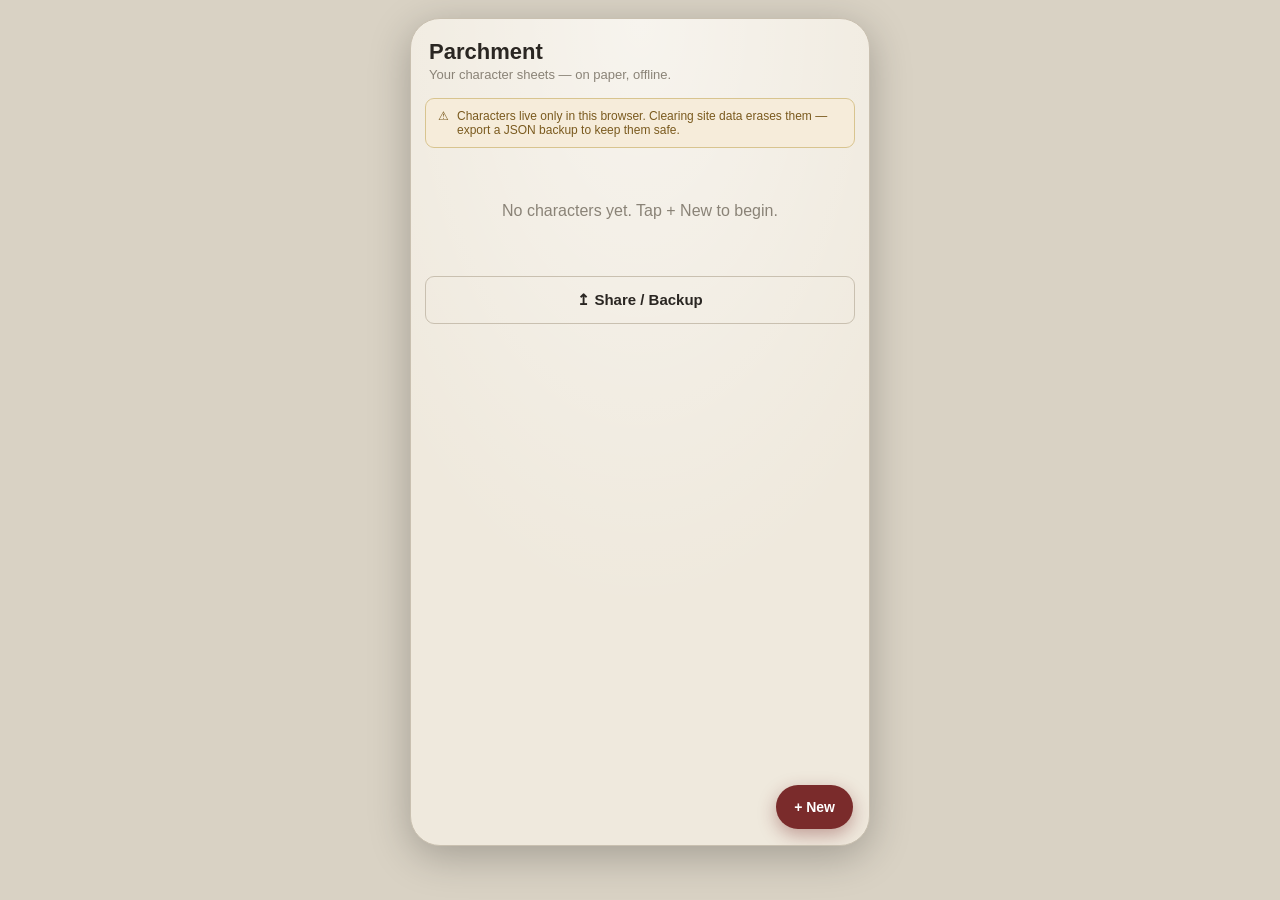
==== app/index.html @ dfa6e0cf "Parchment: offline PWA D&D character-sheet builder Vanilla-JS implementation of SPEC.md: two-context" ====
<!DOCTYPE html>
<html lang="en">
<head>
  <meta charset="UTF-8" />
  <meta name="viewport" content="width=device-width, initial-scale=1, viewport-fit=cover, maximum-scale=1, user-scalable=no" />
  <meta name="theme-color" content="#7a2b2b" />
  <meta name="apple-mobile-web-app-capable" content="yes" />
  <meta name="apple-mobile-web-app-status-bar-style" content="black-translucent" />
  <title>Parchment</title>
  <link rel="manifest" href="./manifest.webmanifest" />
  <link rel="icon" href="./icon.svg" type="image/svg+xml" />
  <link rel="apple-touch-icon" href="./icon.svg" />
  <link rel="stylesheet" href="./styles.css" />
</head>
<body>
  <div id="app"></div>
  <input id="file-input" type="file" accept="application/json,.json" hidden />
  <script type="module" src="./app.js"></script>
  <script>
    if ('serviceWorker' in navigator) {
      window.addEventListener('load', () => navigator.serviceWorker.register('./sw.js').catch(() => {}));
    }
  </script>
</body>
</html>
---- app/styles.css ----
/* Parchment — aged paper + ink + a single oxblood accent (SPEC §8.3).
   Bold in one place, quiet everywhere else. System font stack, no CDN. */
:root {
  --ink: #2a2622;
  --paper: #efe9dd;
  --card: #fdfcfa;
  --line: #c9c0b0;
  --muted: #8a8377;
  --oxblood: #7a2b2b;
  --radius: 9px;
  --gap: 10px;
  --font: -apple-system, BlinkMacSystemFont, "Segoe UI", Roboto, Helvetica, Arial, sans-serif;
  --mono: ui-monospace, SFMono-Regular, "SF Mono", Menlo, Consolas, monospace;
}

* { box-sizing: border-box; -webkit-tap-highlight-color: transparent; }
html, body { margin: 0; height: 100%; }
body {
  font-family: var(--font);
  color: var(--ink);
  background: #d9d2c4;
  overscroll-behavior: none;
}
button {
  font-family: inherit; color: inherit; cursor: pointer;
  touch-action: manipulation;            /* kill the 300ms tap delay / double-tap zoom */
  -webkit-user-select: none; user-select: none;  /* no text/emoji selection on long-press */
  -webkit-touch-callout: none;           /* no iOS long-press callout menu */
}
/* Tappable non-button elements get the same fast-tap behaviour. */
.wdg.tappable, .charrow, .tab { touch-action: manipulation; }
input, textarea, select { font-family: inherit; font-size: 16px; }

#app { height: 100%; }

/* Phone frame — on wide screens, show a centered device; on a phone, fill. */
.frame {
  position: relative;
  max-width: 460px;
  margin: 0 auto;
  height: 100%;
  display: flex;
  flex-direction: column;
  background: var(--paper);
  background-image:
    radial-gradient(120% 120% at 50% 0%, rgba(255,255,255,0.5), transparent 60%);
  box-shadow: 0 10px 40px rgba(0,0,0,0.25);
  overflow: hidden;
}
@media (min-width: 480px) {
  body { padding: 18px 0; }
  #app { height: calc(100% - 36px); }
  .frame { border-radius: 30px; border: 1px solid var(--line); }
}

/* Faint graph-paper grid: only in edit mode, fades in play mode (§8.3). */
.sheet {
  position: relative;
  flex: 1;
  overflow-y: auto;
  overflow-x: hidden;
  padding: var(--gap);
  scroll-behavior: smooth;
}
.sheet::before {
  content: "";
  position: absolute;
  inset: 0;
  pointer-events: none;
  background-image:
    linear-gradient(var(--line) 1px, transparent 1px),
    linear-gradient(90deg, var(--line) 1px, transparent 1px);
  background-size: 22px 22px;
  opacity: 0;
  transition: opacity 0.4s ease;
}
.frame.edit .sheet::before { opacity: 0.35; }

/* App bar */
.appbar {
  display: flex; align-items: center; gap: 10px;
  padding: 12px 14px calc(12px + env(safe-area-inset-top)) 14px;
  padding-top: max(12px, env(safe-area-inset-top));
  border-bottom: 1px solid var(--line);
  background: linear-gradient(var(--paper), rgba(239,233,221,0.85));
  backdrop-filter: blur(6px);
}
.appbar .name { flex: 1; font-weight: 650; font-size: 18px; letter-spacing: 0.2px; }
.appbar .name .sub { display: block; font-weight: 400; font-size: 11px; color: var(--muted); text-transform: uppercase; letter-spacing: 1px; }
.iconbtn {
  border: 1px solid var(--line); background: var(--card);
  width: 44px; height: 44px; border-radius: var(--radius);
  font-size: 18px; display: grid; place-items: center; padding: 0;
}
.iconbtn:active { transform: scale(0.94); }

/* Play/Edit toggle */
.toggle { display: inline-flex; border: 1px solid var(--line); border-radius: 999px; background: var(--card); overflow: hidden; }
.toggle button { border: 0; background: transparent; padding: 0 16px; min-height: 44px; font-size: 14px; font-weight: 600; color: var(--muted); }
.toggle button.on { background: var(--oxblood); color: #fff; }

/* Page tabs + dots */
.pagebar { display: flex; align-items: center; gap: 8px; padding: 8px 12px; border-bottom: 1px solid var(--line); overflow-x: auto; }
.tab { flex: none; display: inline-flex; align-items: center; min-height: 44px; border: 1px solid var(--line); background: var(--card); padding: 0 16px; border-radius: 999px; font-size: 14px; color: var(--muted); }
.tab.on { color: var(--ink); border-color: var(--ink); font-weight: 600; }
.tab.add { color: var(--oxblood); border-style: dashed; }
.dots { display: flex; gap: 6px; justify-content: center; padding: 8px 0 4px; }
.dot { width: 7px; height: 7px; border-radius: 50%; background: var(--line); }
.dot.on { background: var(--oxblood); }

/* Widget grid — responsive 2-col stack (§8.1) */
.grid { display: grid; grid-template-columns: repeat(2, 1fr); gap: var(--gap); align-content: start; }
.wdg {
  position: relative;
  background: var(--card);
  border: 1px solid var(--line);
  border-radius: var(--radius);
  min-height: 64px;
  padding: 10px 12px;
  display: flex; flex-direction: column; justify-content: center;
  box-shadow: 0 1px 0 rgba(0,0,0,0.03);
}
.wdg.tappable { cursor: pointer; }
.wdg.tappable:active { transform: scale(0.985); }
.wdg .wl { font-size: 11px; text-transform: uppercase; letter-spacing: 0.8px; color: var(--muted); }
.wdg .wv { font-size: 30px; font-weight: 650; line-height: 1.05; margin-top: 2px; }
.wdg .wv.text { font-size: 18px; font-weight: 550; }
.wdg .ws { font-size: 12px; color: var(--muted); margin-top: 2px; }
.wdg .marker { position: absolute; top: 8px; right: 10px; font-size: 13px; color: var(--oxblood); }
.wdg .wv.err { color: var(--oxblood); font-size: 20px; }
.wdg.num input {
  width: 100%; border: 0; background: transparent; font-size: 30px; font-weight: 650;
  color: var(--ink); padding: 0; margin-top: 2px; -moz-appearance: textfield;
}
.wdg.num input:focus { outline: none; border-bottom: 2px solid var(--oxblood); }
.wdg .editnum { position: absolute; bottom: 6px; right: 8px; border: 1px solid var(--line); background: var(--paper); border-radius: 6px; font-size: 13px; line-height: 1; padding: 6px 9px; color: var(--muted); }
.wdg .editnum:active { transform: scale(0.92); }
.wdg input.inlinenum { width: 100%; border: 0; border-bottom: 2px solid var(--oxblood); background: transparent; font-size: 30px; font-weight: 650; color: var(--ink); padding: 0; margin-top: 2px; -moz-appearance: textfield; }
.wdg input.inlinenum:focus { outline: none; }
.wdg textarea { width: 100%; border: 0; background: transparent; resize: none; color: var(--ink); font-size: 15px; }
.wdg textarea:focus { outline: none; }
.wdg.label { background: transparent; border: 0; box-shadow: none; min-height: 0; padding: 12px 4px 2px; justify-content: end; }
.wdg.label .lbl { font-size: 12px; text-transform: uppercase; letter-spacing: 1.5px; color: var(--oxblood); font-weight: 700; border-bottom: 1px solid var(--line); padding-bottom: 6px; }

/* span helpers */
.c2 { grid-column: span 2; }
.r2 { grid-row: span 2; }
.r3 { grid-row: span 3; }

/* Edit-mode widget chrome — index cards */
.frame.edit .wdg { border-style: dashed; }
.wdg .drag { position: absolute; top: 2px; left: 2px; color: var(--muted); font-size: 15px; cursor: grab; padding: 6px 9px; touch-action: none; }
.wdg .editrow { position: absolute; bottom: 6px; right: 8px; display: flex; gap: 6px; align-items: center; }
.szchip { border: 1px solid var(--line); background: var(--paper); border-radius: 6px; font-size: 10px; font-weight: 700; padding: 1px 5px; color: var(--muted); }
.wdg .cfg { border: 1px solid var(--line); background: var(--paper); border-radius: 6px; font-size: 13px; padding: 7px 11px; min-height: 34px; }
.wdg .cfg:active { transform: scale(0.94); }
/* Invisible hit-area expanders so the small corner affordances hit ~44px on touch. */
.wdg .editnum::after, .wdg .drag::after, .wdg .cfg::after { content: ""; position: absolute; inset: -10px; }
.wdg .cfg { position: relative; }
.wdg.editing { padding-top: 22px; }
.wdg.dragging { opacity: 0.4; }
.wdg.dragover { outline: 2px solid var(--oxblood); outline-offset: 1px; }
.addtile {
  grid-column: span 2; border: 1.5px dashed var(--oxblood); background: transparent;
  border-radius: var(--radius); color: var(--oxblood); font-weight: 600; padding: 14px; font-size: 14px;
}

/* FAB */
.fab {
  position: absolute; right: 16px; bottom: 16px; z-index: 5;
  border: 0; background: var(--oxblood); color: #fff; border-radius: 999px;
  padding: 14px 18px; font-weight: 650; font-size: 14px; box-shadow: 0 6px 18px rgba(122,43,43,0.4);
}

/* Overlays / bottom sheets */
.scrim { position: fixed; inset: 0; background: rgba(30,26,22,0.5); display: grid; place-items: end center; z-index: 20; animation: fade 0.15s ease; }
.scrim.center { place-items: center; }
@keyframes fade { from { opacity: 0; } }
.sheetcard {
  width: 100%; max-width: 460px; background: var(--paper);
  border-radius: 18px 18px 0 0; padding: 18px 18px calc(18px + env(safe-area-inset-bottom));
  box-shadow: 0 -8px 40px rgba(0,0,0,0.3); animation: rise 0.2s ease;
  max-height: 88%; overflow-y: auto;
}
.scrim.center .sheetcard { border-radius: 18px; margin: 16px; }
@keyframes rise { from { transform: translateY(30px); } }
.sheetcard h2 { margin: 0 0 4px; font-size: 18px; }
.sheetcard h2 + .desc { color: var(--muted); font-size: 13px; margin: 0 0 14px; }

/* Roll result */
.rollbig { font-size: 52px; font-weight: 700; text-align: center; color: var(--oxblood); margin: 8px 0; }
.rollbreak { font-family: var(--mono); text-align: center; font-size: 15px; color: var(--ink); background: var(--card); border: 1px solid var(--line); border-radius: var(--radius); padding: 12px; }
.rollbreak .op { color: var(--muted); }

/* Detail overlay */
.formula { font-family: var(--mono); background: var(--card); border: 1px solid var(--line); border-radius: var(--radius); padding: 12px; font-size: 15px; }
.formula .err { color: var(--oxblood); }

/* Forms */
.field { margin-bottom: 14px; }
.field label { display: block; font-size: 12px; text-transform: uppercase; letter-spacing: 0.6px; color: var(--muted); margin-bottom: 5px; }
.field input, .field select, .field textarea {
  width: 100%; min-height: 44px; padding: 11px 12px; border: 1px solid var(--line); border-radius: var(--radius);
  background: var(--card); color: var(--ink);
}
.field input:focus, .field select:focus, .field textarea:focus { outline: none; border-color: var(--oxblood); }
.field input.locked { background: #efeae0; color: var(--muted); font-family: var(--mono); }
.field .hint { font-size: 11px; color: var(--muted); margin-top: 4px; }
.field .hint.err { color: var(--oxblood); }
.seg { display: flex; border: 1px solid var(--line); border-radius: var(--radius); overflow: hidden; }
.seg button { flex: 1; border: 0; background: var(--card); min-height: 44px; padding: 8px; font-size: 14px; color: var(--muted); }
.seg button.on { background: var(--oxblood); color: #fff; font-weight: 600; }
.seg.small button { min-height: 42px; padding: 6px; font-size: 12px; }

.btnrow { display: flex; gap: 10px; margin-top: 8px; }
.btn { flex: 1; min-height: 48px; border: 1px solid var(--line); background: var(--card); border-radius: var(--radius); padding: 12px; font-weight: 600; font-size: 15px; }
.btn:active { transform: scale(0.98); }
.btn.primary { background: var(--oxblood); color: #fff; border-color: var(--oxblood); }
.btn.ghost { background: transparent; }
.btn.danger { color: var(--oxblood); }
.btn.destruct { background: var(--oxblood); color: #fff; border-color: var(--oxblood); }

/* Character list (home) */
.home { padding: 14px; overflow-y: auto; flex: 1; }
.home h1 { font-size: 22px; margin: 6px 4px 2px; }
.home .tagline { color: var(--muted); font-size: 13px; margin: 0 4px 16px; }
.warnbanner { background: #f6ecda; border: 1px solid #d8c48f; color: #7a5a1e; border-radius: var(--radius); padding: 10px 12px; font-size: 12px; margin-bottom: 14px; display: flex; gap: 8px; }
.charrow { display: flex; align-items: center; gap: 12px; background: var(--card); border: 1px solid var(--line); border-radius: var(--radius); padding: 14px; margin-bottom: 10px; }
.charrow.active { border-color: var(--oxblood); }
.charrow .activedot { width: 9px; height: 9px; border-radius: 50%; background: var(--line); flex: none; }
.charrow.active .activedot { background: var(--oxblood); }
.charrow .cmeta { flex: 1; }
.charrow .cname { font-weight: 650; font-size: 16px; }
.charrow .csub { color: var(--muted); font-size: 12px; margin-top: 2px; }
.charrow .cgo { color: var(--muted); font-size: 18px; }
.charrow .rowdel { flex: none; width: 44px; height: 44px; border: 1px solid var(--line); background: var(--paper); border-radius: 8px; font-size: 16px; color: var(--muted); display: grid; place-items: center; padding: 0; }
.charrow .rowdel:active { transform: scale(0.92); }

.menu-list { display: flex; flex-direction: column; }
.menu-list button { text-align: left; border: 0; border-bottom: 1px solid var(--line); background: transparent; padding: 14px 4px; font-size: 15px; display: flex; gap: 12px; align-items: center; }
.menu-list button:last-child { border-bottom: 0; }
.menu-list .mi { width: 22px; text-align: center; }

.pill { display: inline-block; font-size: 10px; text-transform: uppercase; letter-spacing: 0.6px; background: var(--paper); border: 1px solid var(--line); border-radius: 999px; padding: 2px 8px; color: var(--muted); }

.empty { text-align: center; color: var(--muted); padding: 40px 20px; }
.toast { position: fixed; bottom: 24px; left: 50%; transform: translateX(-50%); background: var(--ink); color: var(--paper); padding: 10px 16px; border-radius: 999px; font-size: 13px; z-index: 50; animation: fade 0.2s ease; }
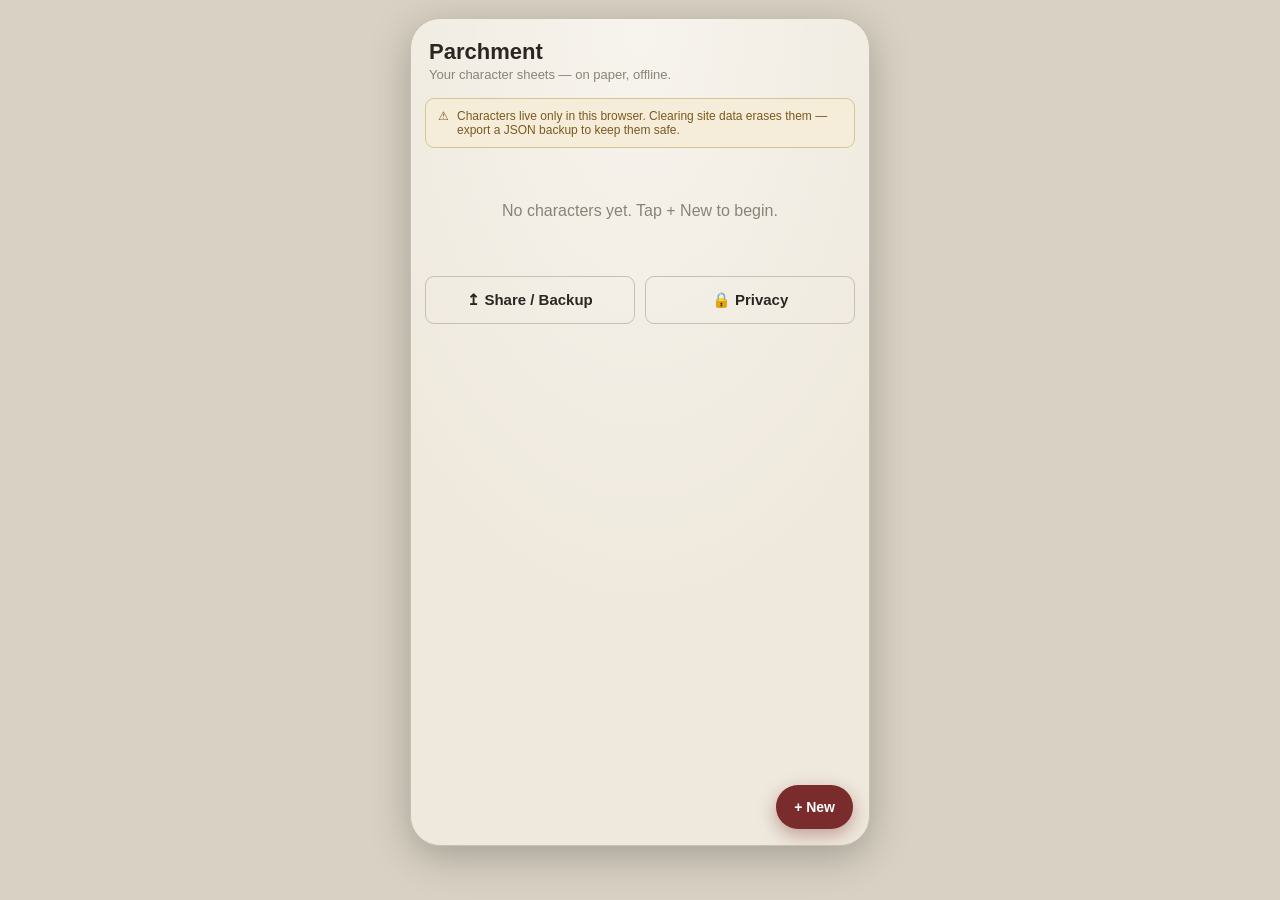
==== commit 31d4ee4e: "Add favicons, PWA icons, and social/SEO metadata - Cleaner hexagon+P icon mark (icon.svg) that reads" ====
--- a/app/index.html
+++ b/app/index.html
@@ -6,10 +6,36 @@
   <meta name="theme-color" content="#7a2b2b" />
   <meta name="apple-mobile-web-app-capable" content="yes" />
   <meta name="apple-mobile-web-app-status-bar-style" content="black-translucent" />
-  <title>Parchment</title>
+  <meta name="apple-mobile-web-app-title" content="Parchment" />
+
+  <title>Parchment — D&D Character Sheets</title>
+  <meta name="description" content="Build and use tabletop-RPG character sheets. A generic value/formula/dice engine with an editable D&D 5e preset. Works offline, installable, no accounts, no tracking." />
+  <link rel="canonical" href="https://parchment-character-sheets.netlify.app/" />
+
+  <!-- Icons -->
+  <link rel="icon" href="./icon.svg" type="image/svg+xml" />
+  <link rel="icon" href="./favicon-32.png" sizes="32x32" type="image/png" />
+  <link rel="apple-touch-icon" href="./apple-touch-icon.png" />
+  <link rel="mask-icon" href="./icon.svg" color="#7a2b2b" />
   <link rel="manifest" href="./manifest.webmanifest" />
-  <link rel="icon" href="./icon.svg" type="image/svg+xml" />
-  <link rel="apple-touch-icon" href="./icon.svg" />
+
+  <!-- Open Graph (Facebook, iMessage, Slack, Discord, etc.) -->
+  <meta property="og:type" content="website" />
+  <meta property="og:site_name" content="Parchment" />
+  <meta property="og:title" content="Parchment — D&D Character Sheets" />
+  <meta property="og:description" content="Offline, installable character-sheet builder: generic value/formula/dice engine + editable D&D 5e preset. No accounts, no tracking — your data stays on your device." />
+  <meta property="og:url" content="https://parchment-character-sheets.netlify.app/" />
+  <meta property="og:image" content="https://parchment-character-sheets.netlify.app/og-image.png" />
+  <meta property="og:image:width" content="1200" />
+  <meta property="og:image:height" content="630" />
+  <meta property="og:image:alt" content="Parchment — D&D character sheets, offline, no accounts" />
+
+  <!-- Twitter / X -->
+  <meta name="twitter:card" content="summary_large_image" />
+  <meta name="twitter:title" content="Parchment — D&D Character Sheets" />
+  <meta name="twitter:description" content="Offline, installable character-sheet builder with an editable D&D 5e preset. No accounts, no tracking." />
+  <meta name="twitter:image" content="https://parchment-character-sheets.netlify.app/og-image.png" />
+
   <link rel="stylesheet" href="./styles.css" />
 </head>
 <body>
--- a/app/styles.css
+++ b/app/styles.css
@@ -244,4 +244,9 @@
 .pill { display: inline-block; font-size: 10px; text-transform: uppercase; letter-spacing: 0.6px; background: var(--paper); border: 1px solid var(--line); border-radius: 999px; padding: 2px 8px; color: var(--muted); }
 
 .empty { text-align: center; color: var(--muted); padding: 40px 20px; }
+
+/* Privacy page */
+.privsec { margin-top: 16px; }
+.privsec h3 { font-size: 14px; font-weight: 650; margin: 0 0 4px; color: var(--ink); }
+.privsec p { font-size: 13px; line-height: 1.55; color: var(--muted); margin: 0; word-break: break-word; }
 .toast { position: fixed; bottom: 24px; left: 50%; transform: translateX(-50%); background: var(--ink); color: var(--paper); padding: 10px 16px; border-radius: 999px; font-size: 13px; z-index: 50; animation: fade 0.2s ease; }
